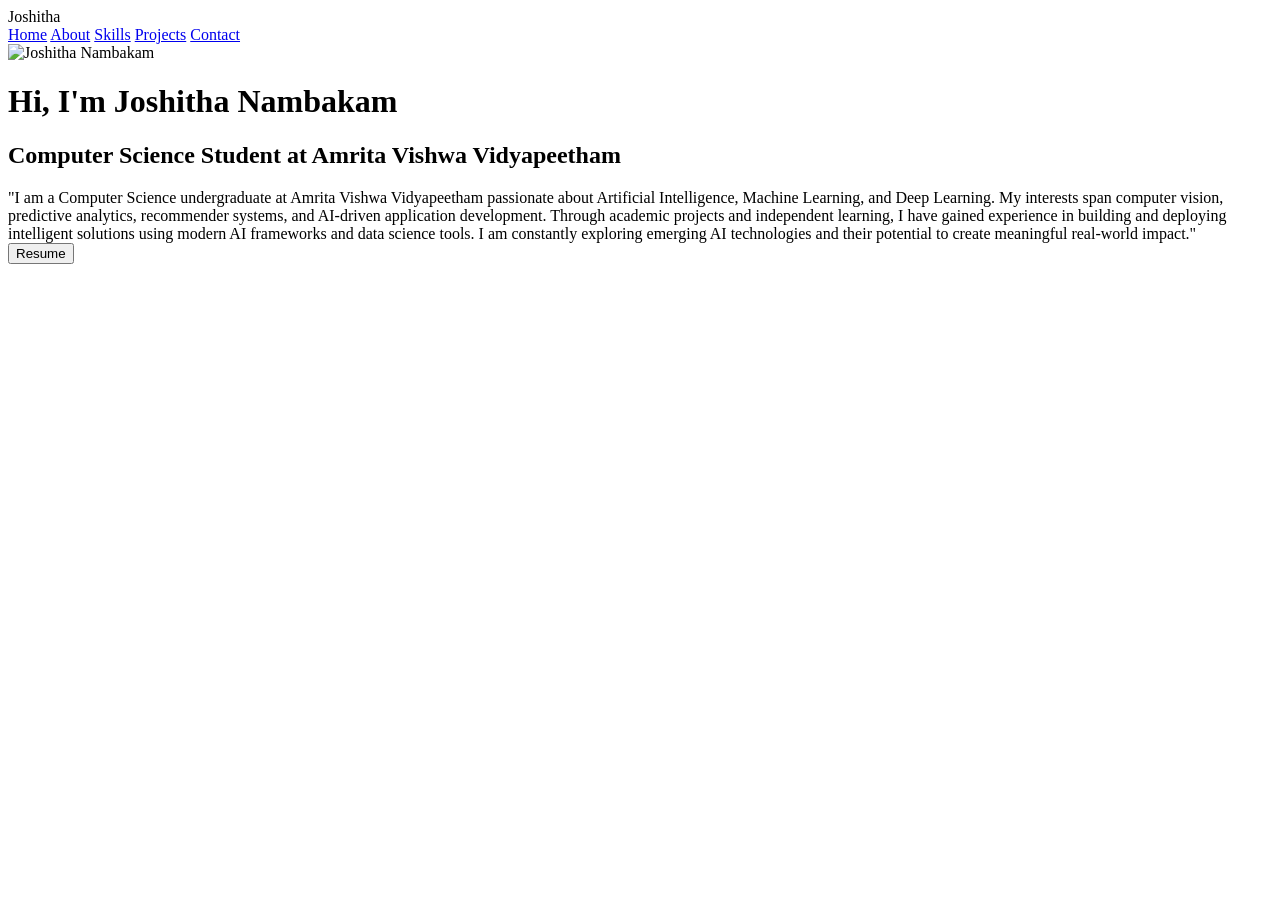
==== index.html @ e698f804 "Portfolio" ====
<!DOCTYPE html>
<html lang="en">
<head>
    <meta charset="UTF-8">
    <meta name="viewport" content="width=device-width, initial-scale=1.0">
    <title>Joshitha Nambakam</title>
    <link href="https://fonts.googleapis.com/css2?family=Playfair+Display:wght@700&family=Poppins:wght@400;600&display=swap" rel="stylesheet">
    <link href = "style.css" rel = "stylesheet">
</head>
<body>
    <nav class="navbar">
        <div class="name">Joshitha</div>
        <div class="nav-links">
            <a href="index.html" class="active">Home</a>
            <a href="about.html">About</a>
            <a href="skills.html">Skills</a>
            <a href="projects.html">Projects</a>
            <a href="contact.html">Contact</a>
        </div>
    </nav>
    <div class="box">
        <div class="info">
            <img src="joshi.jpg" alt="Joshitha Nambakam" class="pic">
            <div class="me">
                <h1>Hi, I'm Joshitha Nambakam</h1>
                <h2>Computer Science Student at Amrita Vishwa Vidyapeetham</h2>
                <div class="interests">
                    "I am a Computer Science undergraduate at Amrita Vishwa Vidyapeetham passionate about Artificial Intelligence, Machine Learning, and Deep Learning. My interests span computer vision, predictive analytics, recommender systems, and AI-driven application development. Through academic projects and independent learning, I have gained experience in building and deploying intelligent solutions using modern AI frameworks and data science tools. I am constantly exploring emerging AI technologies and their potential to create meaningful real-world impact."
                </div>
                <button class="resume_button">Resume</button>
            </div>
        </div>
    </div>
</body>
</html>
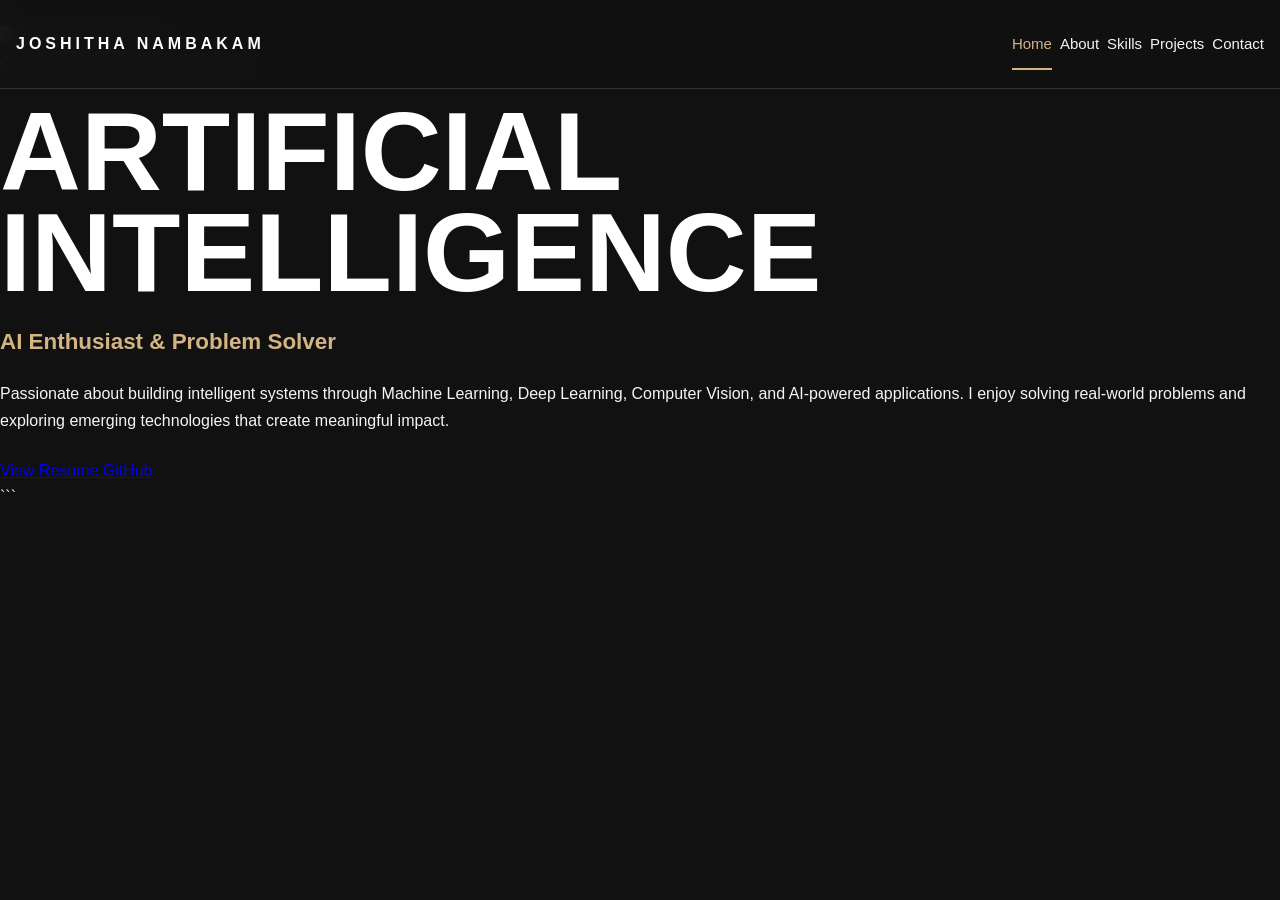
==== commit 3d61f013: "style change" ====
--- a/index.html
+++ b/index.html
@@ -9,7 +9,7 @@
 </head>
 <body>
     <nav class="navbar">
-        <div class="name">Joshitha</div>
+        <div class="name">JOSHITHA NAMBAKAM</div>
         <div class="nav-links">
             <a href="index.html" class="active">Home</a>
             <a href="about.html">About</a>
@@ -18,18 +18,48 @@
             <a href="contact.html">Contact</a>
         </div>
     </nav>
-    <div class="box">
-        <div class="info">
-            <img src="joshi.jpg" alt="Joshitha Nambakam" class="pic">
-            <div class="me">
-                <h1>Hi, I'm Joshitha Nambakam</h1>
-                <h2>Computer Science Student at Amrita Vishwa Vidyapeetham</h2>
-                <div class="interests">
-                    "I am a Computer Science undergraduate at Amrita Vishwa Vidyapeetham passionate about Artificial Intelligence, Machine Learning, and Deep Learning. My interests span computer vision, predictive analytics, recommender systems, and AI-driven application development. Through academic projects and independent learning, I have gained experience in building and deploying intelligent solutions using modern AI frameworks and data science tools. I am constantly exploring emerging AI technologies and their potential to create meaningful real-world impact."
-                </div>
-                <button class="resume_button">Resume</button>
-            </div>
-        </div>
+    <section class="hero">
+
+```
+<div class="hero-image">
+    <img src="joshi.jpg" alt="Joshitha Nambakam">
+</div>
+
+<div class="hero-content">
+
+    <p class="tagline">COMPUTER SCIENCE STUDENT</p>
+
+    <h1 class="hero-title">
+        ARTIFICIAL <br>
+        INTELLIGENCE
+    </h1>
+
+    <h2 class="hero-subtitle">
+        AI Enthusiast & Problem Solver
+    </h2>
+
+    <p class="hero-description">
+        Passionate about building intelligent systems through
+        Machine Learning, Deep Learning, Computer Vision,
+        and AI-powered applications. I enjoy solving real-world
+        problems and exploring emerging technologies that create
+        meaningful impact.
+    </p>
+
+    <div class="hero-buttons">
+        <a href="resume.pdf" class="btn primary">
+            View Resume
+        </a>
+
+        <a href="https://github.com/joshi-006"
+           class="btn secondary">
+            GitHub
+        </a>
     </div>
-</body>
+
+</div>
+```
+
+</section>
+    
 </html>
--- a/style.css
+++ b/style.css
@@ -0,0 +1,658 @@
+* {
+    margin: 0;
+    padding: 0;
+    box-sizing: border-box;
+    font-family: 'Poppins', sans-serif;
+}
+
+body {
+    background-color: #111111;
+    color: #f5f5f5;
+    min-height: 100vh;
+    line-height: 1.6;
+    display: flex;
+    flex-direction: column;
+    font-family: 'Poppins', sans-serif;
+}
+
+.navbar {
+    background-color: rgba(17,17,17,0.95);
+    backdrop-filter: blur(10px);
+    padding: 24px 16px;
+    display: flex;
+    justify-content: space-between;
+    align-items: center;
+    position: fixed;
+    width: 100%;
+    top: 0;
+    left: 0;
+    z-index: 1000;
+    border-bottom: 1px solid rgba(212, 180, 131, 0.2);
+}
+
+.nav-links {
+    display: flex;
+    gap: 8px;
+}
+
+.navbar a{
+    color:#f5f5f5;
+    text-decoration:none;
+    font-size:15px;
+    font-weight:500;
+    padding:8px 0;
+    background:none;
+    position:relative;
+    transition:0.3s ease;
+}
+
+.navbar a::after{
+    content:'';
+    position:absolute;
+    left:0;
+    bottom:-6px;
+    width:0;
+    height:2px;
+    background:#D4B483;
+    transition:0.3s ease;
+}
+
+.navbar a:hover,
+.navbar .active{
+    color:#D4B483;
+    background:none;
+    transform:none;
+    box-shadow:none;
+}
+
+.navbar a:hover::after,
+.navbar .active::after{
+    width:100%;
+}
+
+.name {
+    font-weight: 600;
+    font-size: 1rem;
+    color: #ffffff;
+    letter-spacing: 4px;
+    text-transform: uppercase;
+    margin-left: 0;
+}
+
+/* Common Content Styles */
+.box, .box1 {
+    max-width: 1200px;
+    width: 100%;
+    margin: 110px auto 32px;
+    padding: 24px;
+    text-align: center;
+}
+
+h1{
+    font-size:7rem;
+    color:#ffffff;
+    line-height:0.9;
+    margin-bottom:20px;
+    text-transform:uppercase;
+}
+
+h1::after{
+    display:none;
+}
+
+h2{
+    color:#D4B483;
+    font-size:1.4rem;
+    margin-bottom:20px;
+}
+
+.info{
+    display:flex;
+    align-items:center;
+    justify-content:center;
+    gap:80px;
+    min-height:100vh;
+}
+
+
+.pic {
+    width: 450px;
+    height: 650px;
+    border-radius: 0;
+    object-fit: cover;
+    border: none;
+    box-shadow: none;
+}
+
+.pic:hover {
+    transform: scale(1.05);
+}
+
+.me {
+    width: 100%;
+    text-align: center;
+}
+.interests{
+    background:none;
+    border:none;
+    box-shadow:none;
+    padding:0;
+    color:#a1a1aa;
+    font-size:18px;
+    font-style:normal;
+    line-height:1.9;
+    max-width:650px;
+}
+
+
+.resume_button{
+    background:#D4B483;
+    color:#111111;
+    border:none;
+    padding:16px 34px;
+    border-radius:0;
+    font-weight:600;
+    cursor:pointer;
+    transition:0.3s;
+}
+
+.resume_button:hover{
+    transform:translateY(-3px);
+}
+
+
+.about {
+    background: #f1ebf8;
+    padding: 32px;
+    border-radius: 15px;
+    box-shadow: 0 5px 15px rgba(0,0,0,0.1);
+    border-top: 4px solid #b5a0cc;
+    text-align: left;
+}
+
+p {
+    margin-bottom: 24px;
+    line-height: 1.7;
+}
+
+strong {
+    color: #5d4a7e;
+    font-weight: 600;
+}
+
+.certificates-gallery {
+    display: grid;
+    grid-template-columns: repeat(auto-fill, minmax(280px, 1fr));
+    gap: 24px;
+    margin: 32px 0;
+}
+
+.certificate-card {
+    background: white;
+    border-radius: 10px;
+    box-shadow: 0 3px 10px rgba(0,0,0,0.1);
+    transition: all 0.3s ease;
+    border: 1px solid #d4c2e3;
+}
+
+.certificate-card:hover {
+    transform: translateY(-5px);
+    box-shadow: 0 5px 15px rgba(0,0,0,0.15);
+}
+
+.certificate-img {
+    width: 100%;
+    height: 200px;
+    background: white;
+    padding: 15px;
+    border-bottom: 1px solid #d4c2e3;
+}
+
+.certificate-info {
+    padding: 16px;
+    background: #f9f6fc;
+}
+
+.certificate-title {
+    font-weight: 600;
+    color: #4b3d60;
+    margin-bottom: 8px;
+    font-size: 16px;
+}
+
+.certificate-event {
+    color: #6d5a8e;
+    font-weight: bold;
+}
+
+.certificate-date {
+    color: #666;
+    font-size: 16px;
+    margin-top: 8px;
+}
+
+.contact-btn {
+    background-color: #6d5a8e;
+    color: white;
+    border: none;
+    padding: 12px 24px;
+    border-radius: 20px;
+    cursor: pointer;
+    font-size: 14px;
+    font-weight: 500;
+    transition: all 0.3s ease;
+    margin: 16px auto 0;
+    display: block;
+    width: fit-content;
+}
+
+.contact-btn:hover {
+    background-color: #5d4a72;
+    transform: translateY(-2px);
+    box-shadow: 0 4px 12px rgba(93, 74, 114, 0.25);
+}
+
+.contact-btn a {
+    color: inherit;
+    text-decoration: none;
+}
+
+.my_skills {
+    display: flex;
+    justify-content: center;
+    gap: 32px;
+    flex-wrap: wrap;
+}
+
+.skill-table {
+    background: #f1ebf8;
+    padding: 32px;
+    border-radius: 15px;
+    width: 320px;
+    box-shadow: 0 5px 15px rgba(0,0,0,0.1);
+    transition: all 0.3s ease-in-out;
+    border-top: 4px solid #b5a0cc;
+}
+
+.skill-table:hover {
+    background: #e3d6f1;
+    transform: translateY(-5px);
+    box-shadow: 0 8px 25px rgba(181, 160, 204, 0.4);
+}
+
+.skill {
+    background: #e9e1f5;
+    padding: 16px;
+    margin: 16px 0;
+    border-radius: 8px;
+    font-size: 16px;
+    color: #4b3d60;
+    font-weight: 600;
+    transition: all 0.2s ease-in-out;
+}
+
+.skill:hover {
+    background: #b5a0cc;
+    color: white;
+    transform: scale(1.1);
+}
+
+.projects {
+    background: #f1ebf8;
+    border-radius: 15px;
+    padding: 24px;
+    box-shadow: 0 10px 30px rgba(0,0,0,0.1);
+    border-top: 4px solid #b5a0cc;
+    margin-bottom: 32px;
+}
+
+.project-title {
+    font-size: 24px;
+    color: #4b3d60;
+    margin-bottom: 18px;
+}
+
+.project-description {
+    color: #5d4a7e;
+    line-height: 1.7;
+    margin-bottom: 24px;
+    font-size: 16px;
+}
+
+.image {
+    width: 200px;
+    height: 200px;
+    margin: 24px auto;
+    padding: 15px;
+    background: #f8f4ff;
+    border-radius: 20px;
+    display: flex;
+    align-items: center;
+    justify-content: center;
+    box-shadow: 0 5px 15px rgba(109, 90, 142, 0.1);
+    border: 2px solid #d4c2e3;
+}
+
+.project-image {
+    width: 100%;
+    height: auto;
+    max-width: 140px;
+}
+
+.files {
+    text-align: center;
+    margin: 24px 0;
+}
+
+.file-button {
+    display: inline-flex;
+    align-items: center;
+    justify-content: center;
+    gap: 14px;
+    background-color: #6d5a8e;
+    color: white;
+    padding: 16px 32px;
+    border-radius: 30px;
+    text-decoration: none;
+    font-weight: 600;
+    margin: 16px;
+    box-shadow: 0 4px 15px rgba(109, 90, 142, 0.3);
+    font-size: 16px;
+    transition: all 0.3s ease;
+}
+
+.file-button:hover {
+    background-color: #5d4a72;
+    transform: translateY(-3px);
+}
+
+.download-link {
+    display: inline-flex;
+    align-items: center;
+    gap: 8px;
+    margin-top: 16px;
+    color: #6d5a8e;
+    font-weight: 600;
+    text-decoration: none;
+    font-size: 15px;
+}
+
+.download-link:hover {
+    text-decoration: underline;
+}
+
+.features {
+    display: grid;
+    grid-template-columns: 1fr;
+    gap: 16px;
+    margin: 24px 0;
+}
+
+.feature-list {
+    background: #f8f4ff;
+    padding: 14px;
+    border-radius: 10px;
+    box-shadow: 0 3px 10px rgba(0,0,0,0.05);
+    border-top: 3px solid #c5b3e0;
+}
+
+.feature-list h4 {
+    color: #5d4a7e;
+    margin-bottom: 9px;
+    font-size: 16px;
+}
+
+.feature-list p {
+    font-size: 15px;
+}
+
+
+.contact-form {
+    background: #f1ebf8;
+    padding: 32px;
+    border-radius: 15px;
+    box-shadow: 0 5px 15px rgba(0,0,0,0.1);
+    border-top: 4px solid #b5a0cc;
+    width: 100%;
+    max-width: 600px;
+    margin: 0 auto;
+}
+
+.form-group {
+    margin-bottom: 24px;
+    text-align: left;
+}
+
+.form-group label {
+    display: block;
+    font-weight: 500;
+    color: #4b3d60;
+    margin-bottom: 8px;
+    font-size: 16px;
+}
+
+.form-group input, 
+.form-group textarea {
+    width: 100%;
+    padding: 14px;
+    border: 2px solid #c5b3e0;
+    border-radius: 8px;
+    background-color: #f0ebf7;
+    transition: all 0.3s ease;
+    font-size: 16px;
+}
+
+.form-group input:focus, 
+.form-group textarea:focus {
+    outline: none;
+    border-color: #a992c7;
+    background-color: #ffffff;
+    box-shadow: 0 0 10px rgba(169, 146, 199, 0.4);
+}
+
+.form-group textarea {
+    resize: vertical;
+    min-height: 180px;
+}
+
+.btn-submit {
+    background-color: #6d5a8e;
+    color: white;
+    border: none;
+    padding: 14px 30px;
+    border-radius: 20px;
+    cursor: pointer;
+    font-size: 16px;
+    font-weight: 500;
+    transition: all 0.3s ease;
+    width: auto;
+    min-width: 200px;
+    margin: 16px auto 0;
+    display: block;
+}
+
+.btn-submit:hover {
+    background-color: #5d4a72;
+    transform: translateY(-2px);
+    box-shadow: 0 4px 12px rgba(93, 74, 114, 0.25);
+}
+
+.social-media {
+    display: flex;
+    justify-content: center;
+    gap: 24px;
+    margin: 32px 0;
+}
+
+.social-media a {
+    width: 44px;
+    height: 44px;
+    transition: transform 0.3s ease;
+}
+
+.social-media a:hover {
+    transform: scale(1.15);
+}
+
+.social-media img {
+    width: 100%;
+    height: 100%;
+    object-fit: contain;
+    border-radius: 50%;
+}
+
+@media (min-width: 1024px) {
+    .contact-form {
+        max-width: 800px;
+        padding: 40px;
+    }
+    
+    textarea {
+        min-height: 200px;
+    }
+}
+
+@media (max-width: 768px) {
+    .box, .box1 {
+        margin: 120px auto 24px; 
+        padding: 16px;
+    }
+    
+    .contact-form {
+        padding: 24px;
+    }
+    
+    .btn-submit {
+        padding: 12px 24px;
+        font-size: 15px;
+    }
+}
+
+@media (max-width: 480px) {
+    html {
+        scroll-padding-top: 140px; 
+    }
+    
+    .navbar {
+        flex-direction: column;
+        padding: 12px 16px;
+        gap: 12px;
+        height: auto;
+    }
+    
+    .name {
+        order: 1;
+        width: 100%;
+        text-align: center;
+        margin: 0;
+        padding-bottom: 8px;
+    }
+    
+    .nav-links {
+        order: 2;
+        width: 100%;
+        display: flex;
+        flex-direction: row;
+        justify-content: space-around;
+        flex-wrap: wrap;
+        gap: 8px;
+    }
+    
+    .navbar a {
+        font-size: 14px;
+        padding: 8px 12px;
+        flex-grow: 1;
+        text-align: center;
+        min-width: 80px;
+    }
+    
+    .box, .box1 {
+        margin: 160px auto 20px; 
+        padding: 16px;
+    }
+    
+    h1 {
+        font-size: 28px;
+    }
+    
+    h2 {
+        font-size: 20px;
+    }
+    
+    .pic {
+        width: 220px;
+        height: 220px;
+    }
+    
+    .interests {
+        font-size: 15px;
+        padding: 18px;
+    }
+    
+    .resume_button {
+        padding: 12px 20px;
+        font-size: 14px;
+    }
+    
+    .skill-table {
+        width: 100%;
+        max-width: 320px;
+        padding: 20px;
+    }
+    
+    .skill {
+        font-size: 16px;
+        padding: 12px;
+    }
+    
+    .contact-form {
+        padding: 20px;
+    }
+    
+    .form-group label {
+        font-size: 14px;
+    }
+    
+    .form-group input,
+    .form-group textarea {
+        padding: 10px 12px;
+        font-size: 14px;
+    }
+    
+    textarea {
+        min-height: 120px;
+    }
+    
+    .btn-submit {
+        width: 100%;
+        padding: 12px;
+        font-size: 14px;
+    }
+    
+    .social-media {
+        gap: 16px;
+    }
+    
+    .social-media a {
+        width: 36px;
+        height: 36px;
+    }
+}
+@media (max-width: 380px) {
+    html {
+        scroll-padding-top: 160px; 
+    }
+    
+    .box, .box1 {
+        margin: 180px auto 20px; 
+    }
+    
+    .navbar {
+        padding: 10px 12px;
+    }
+    
+    .navbar a {
+        font-size: 13px;
+        padding: 6px 10px;
+    }
+}
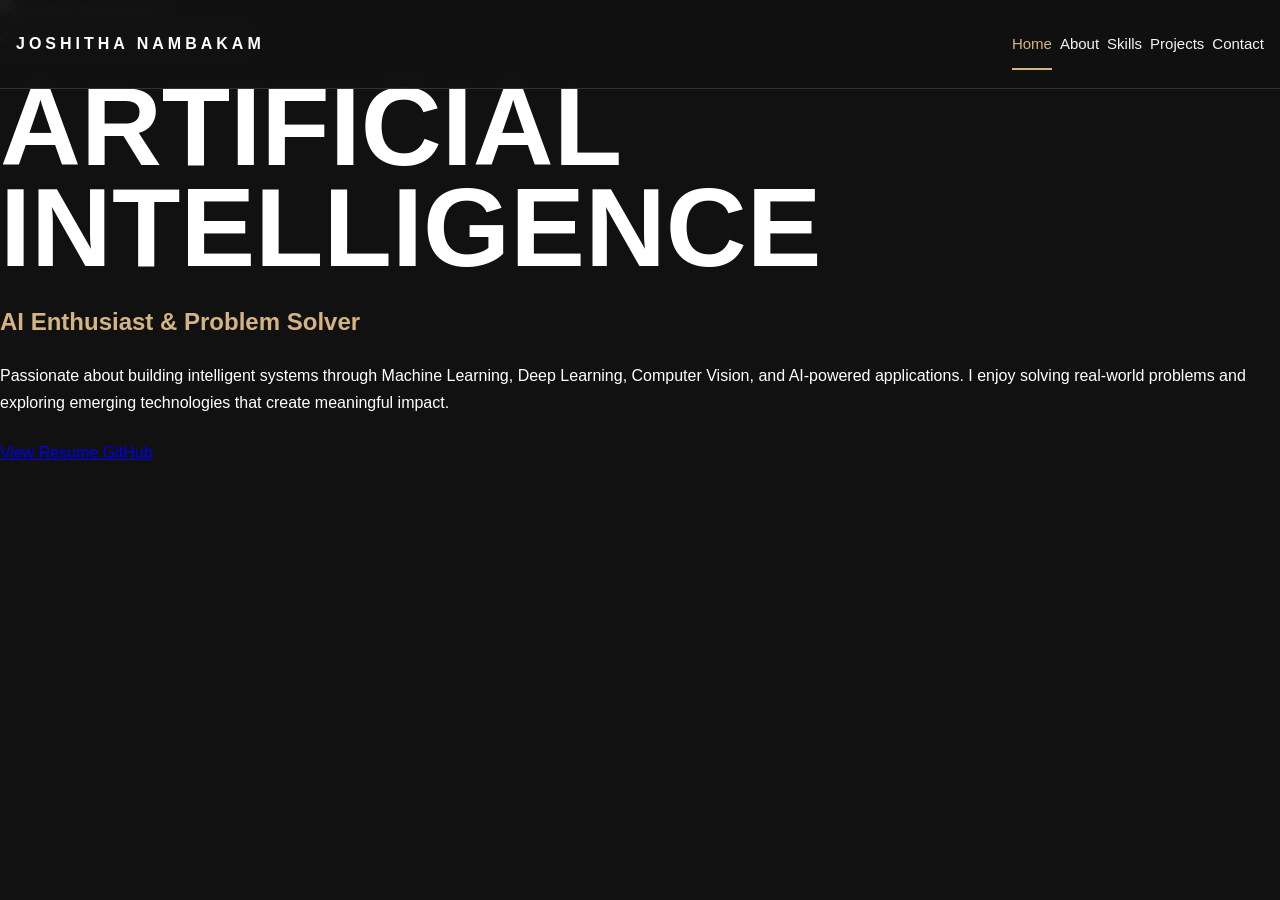
==== commit 6db05e7b: "style revamp" ====
--- a/index.html
+++ b/index.html
@@ -20,46 +20,44 @@
     </nav>
     <section class="hero">
 
-```
-<div class="hero-image">
-    <img src="joshi.jpg" alt="Joshitha Nambakam">
-</div>
-
-<div class="hero-content">
-
-    <p class="tagline">COMPUTER SCIENCE STUDENT</p>
-
-    <h1 class="hero-title">
-        ARTIFICIAL <br>
-        INTELLIGENCE
-    </h1>
-
-    <h2 class="hero-subtitle">
-        AI Enthusiast & Problem Solver
-    </h2>
-
-    <p class="hero-description">
-        Passionate about building intelligent systems through
-        Machine Learning, Deep Learning, Computer Vision,
-        and AI-powered applications. I enjoy solving real-world
-        problems and exploring emerging technologies that create
-        meaningful impact.
-    </p>
-
-    <div class="hero-buttons">
-        <a href="resume.pdf" class="btn primary">
-            View Resume
-        </a>
-
-        <a href="https://github.com/joshi-006"
-           class="btn secondary">
-            GitHub
-        </a>
+    <div class="hero-image">
+        <img src="joshi.jpg" alt="Joshitha Nambakam">
     </div>
 
-</div>
-```
+    <div class="hero-content">
 
-</section>
+        <p class="tagline">COMPUTER SCIENCE STUDENT</p>
+
+        <h1 class="hero-title">
+            ARTIFICIAL <br>
+            INTELLIGENCE
+        </h1>
+
+        <h2 class="hero-subtitle">
+            AI Enthusiast & Problem Solver
+        </h2>
+
+        <p class="hero-description">
+            Passionate about building intelligent systems through
+            Machine Learning, Deep Learning, Computer Vision,
+            and AI-powered applications. I enjoy solving real-world
+            problems and exploring emerging technologies that create
+            meaningful impact.
+        </p>
+
+        <div class="hero-buttons">
+            <a href="resume.pdf" class="btn primary">
+                View Resume
+            </a>
+
+            <a href="https://github.com/joshi-006"
+               class="btn secondary">
+                GitHub
+            </a>
+        </div>
+
+    </div>
+    </section>
+
     
 </html>
--- a/style.css
+++ b/style.css
@@ -7,7 +7,7 @@
 
 body {
     background-color: #111111;
-    color: #f5f5f5;
+    color: #ffffff;
     min-height: 100vh;
     line-height: 1.6;
     display: flex;
@@ -90,9 +90,9 @@
 
 h1{
     font-size:7rem;
-    color:#ffffff;
+    color:white;
     line-height:0.9;
-    margin-bottom:20px;
+    margin-bottom:25px;
     text-transform:uppercase;
 }
 
@@ -102,7 +102,7 @@
 
 h2{
     color:#D4B483;
-    font-size:1.4rem;
+    font-size:1.5rem;
     margin-bottom:20px;
 }
 
@@ -110,18 +110,18 @@
     display:flex;
     align-items:center;
     justify-content:center;
-    gap:80px;
+    gap:60px;
     min-height:100vh;
+    padding:120px 80px;
 }
 
 
 .pic {
-    width: 450px;
-    height: 650px;
+    width: 500px;
+    height: 700px;
     border-radius: 0;
     object-fit: cover;
     border: none;
-    box-shadow: none;
 }
 
 .pic:hover {
@@ -129,8 +129,8 @@
 }
 
 .me {
-    width: 100%;
-    text-align: center;
+    flex: 1;
+    max-width: 700px;
 }
 .interests{
     background:none;
@@ -140,8 +140,7 @@
     color:#a1a1aa;
     font-size:18px;
     font-style:normal;
-    line-height:1.9;
-    max-width:650px;
+    line-height:1.8;
 }
 
 
@@ -151,9 +150,6 @@
     border:none;
     padding:16px 34px;
     border-radius:0;
-    font-weight:600;
-    cursor:pointer;
-    transition:0.3s;
 }
 
 .resume_button:hover{
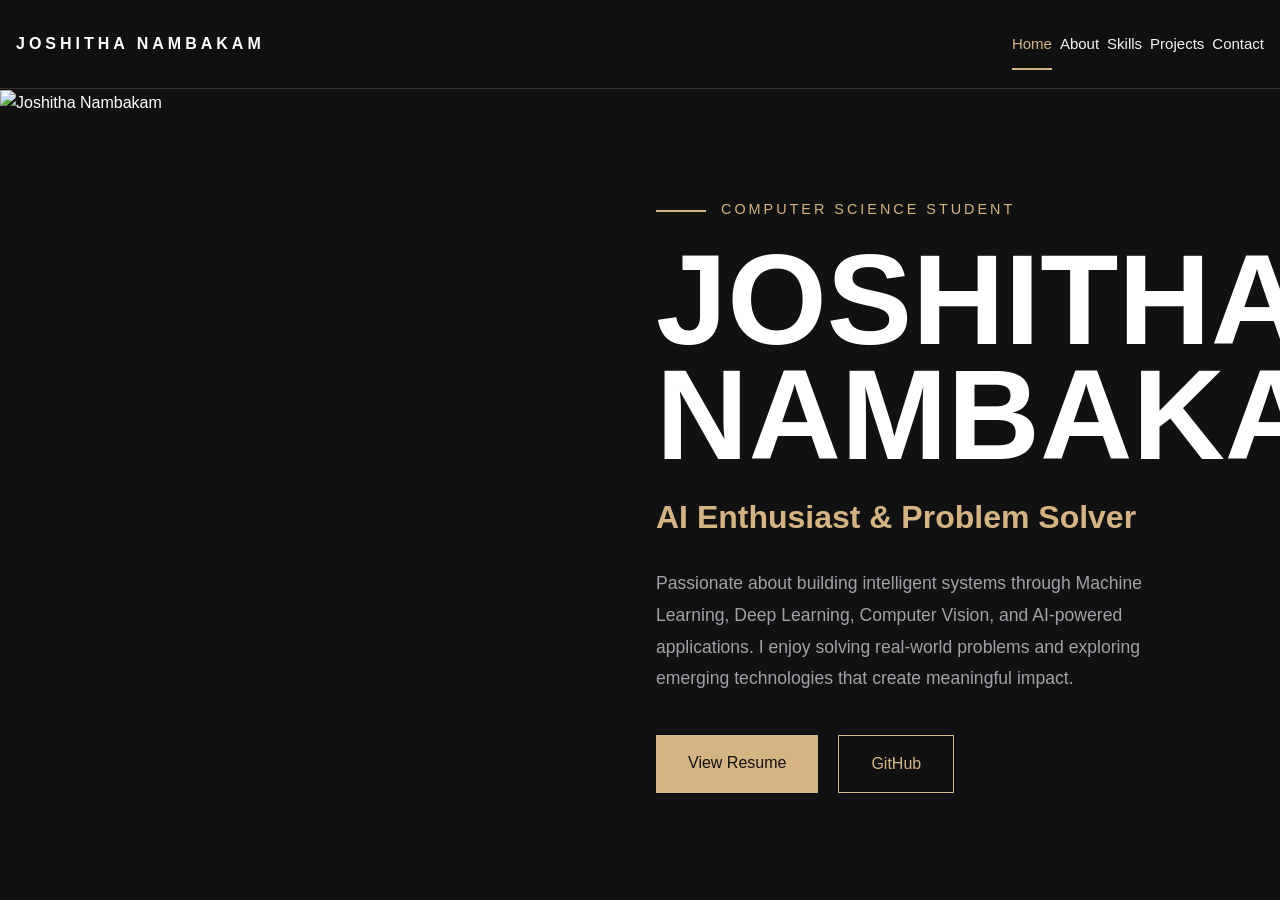
==== commit 8787350b: "redesign" ====
--- a/index.html
+++ b/index.html
@@ -29,8 +29,8 @@
         <p class="tagline">COMPUTER SCIENCE STUDENT</p>
 
         <h1 class="hero-title">
-            ARTIFICIAL <br>
-            INTELLIGENCE
+            JOSHITHA <br>
+            NAMBAKAM <br>
         </h1>
 
         <h2 class="hero-subtitle">
--- a/style.css
+++ b/style.css
@@ -68,6 +68,155 @@
 .navbar a:hover::after,
 .navbar .active::after{
     width:100%;
+}
+/* =========================
+   HERO SECTION
+========================= */
+
+.hero{
+    display:flex;
+    align-items:center;
+    min-height:100vh;
+    padding-top:90px;
+    background:#111111;
+}
+
+.hero-image{
+    width:45%;
+    height:calc(100vh - 90px);
+}
+
+.hero-image img{
+    width:100%;
+    height:100%;
+    object-fit:cover;
+    object-position:center;
+}
+
+.hero-content{
+    width:55%;
+    padding:0 80px;
+}
+
+.tagline{
+    color:#D4B483;
+    letter-spacing:3px;
+    font-size:0.9rem;
+    margin-bottom:20px;
+    text-transform:uppercase;
+}
+.tagline::before{
+    content:"";
+    display:inline-block;
+    width:50px;
+    height:2px;
+    background:#D4B483;
+    margin-right:15px;
+    vertical-align:middle;
+}
+.hero-title{
+    font-family:'Bebas Neue',sans-serif;
+    font-size:8rem;
+    line-height:0.9;
+    color:#ffffff;
+    margin-bottom:20px;
+}
+
+.hero-subtitle{
+    color:#D4B483;
+    font-size:2rem;
+    margin-bottom:25px;
+    font-weight:600;
+}
+
+.hero-description{
+    color:#a1a1aa;
+    font-size:1.1rem;
+    line-height:1.8;
+    max-width:650px;
+}
+
+.hero-buttons{
+    display:flex;
+    gap:20px;
+    margin-top:40px;
+}
+
+.btn{
+    text-decoration:none;
+    padding:15px 32px;
+    font-weight:500;
+    transition:0.3s;
+}
+.btn:hover{
+    transform:translateY(-4px);
+}
+.primary{
+    background:#D4B483;
+    color:#111111;
+}
+
+.primary:hover{
+    transform:translateY(-3px);
+}
+
+.secondary{
+    border:1px solid #D4B483;
+    color:#D4B483;
+}
+
+.secondary:hover{
+    background:#D4B483;
+    color:#111111;
+}
+
+/* =========================
+   RESPONSIVE
+========================= */
+
+@media(max-width:992px){
+
+    .hero{
+        flex-direction:column;
+    }
+
+    .hero-image{
+        width:100%;
+        height:60vh;
+
+    }
+    .hero-image img{
+    object-fit:cover;
+    object-position:center 20%;
+    }
+    .hero-content{
+        width:100%;
+        padding:50px 30px;
+        text-align:center;
+    }
+
+    .hero-title{
+        font-size:8rem;
+    }
+
+    .hero-buttons{
+        justify-content:center;
+    }
+}
+
+@media(max-width:600px){
+
+    .hero-title{
+        font-size:3.5rem;
+    }
+
+    .hero-subtitle{
+        font-size:1.3rem;
+    }
+
+    .hero-description{
+        font-size:1rem;
+    }
 }
 
 .name {
